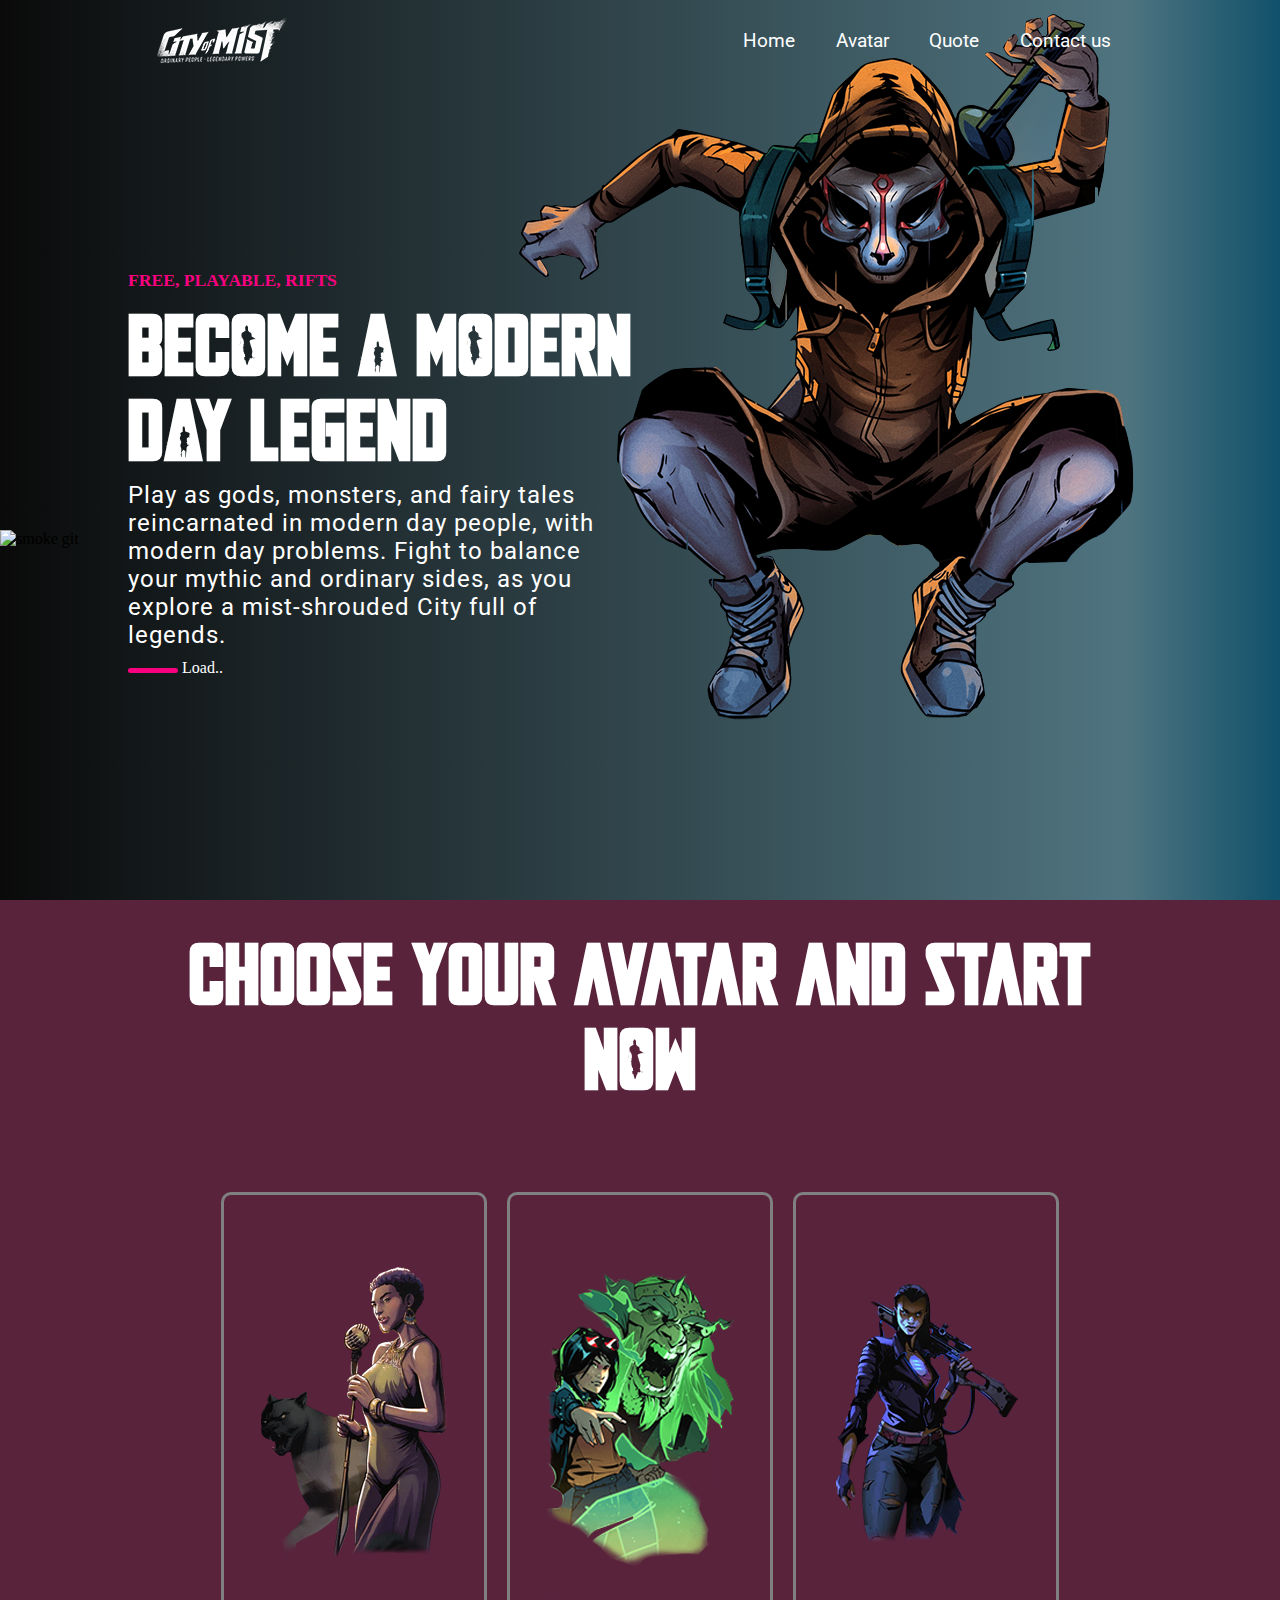
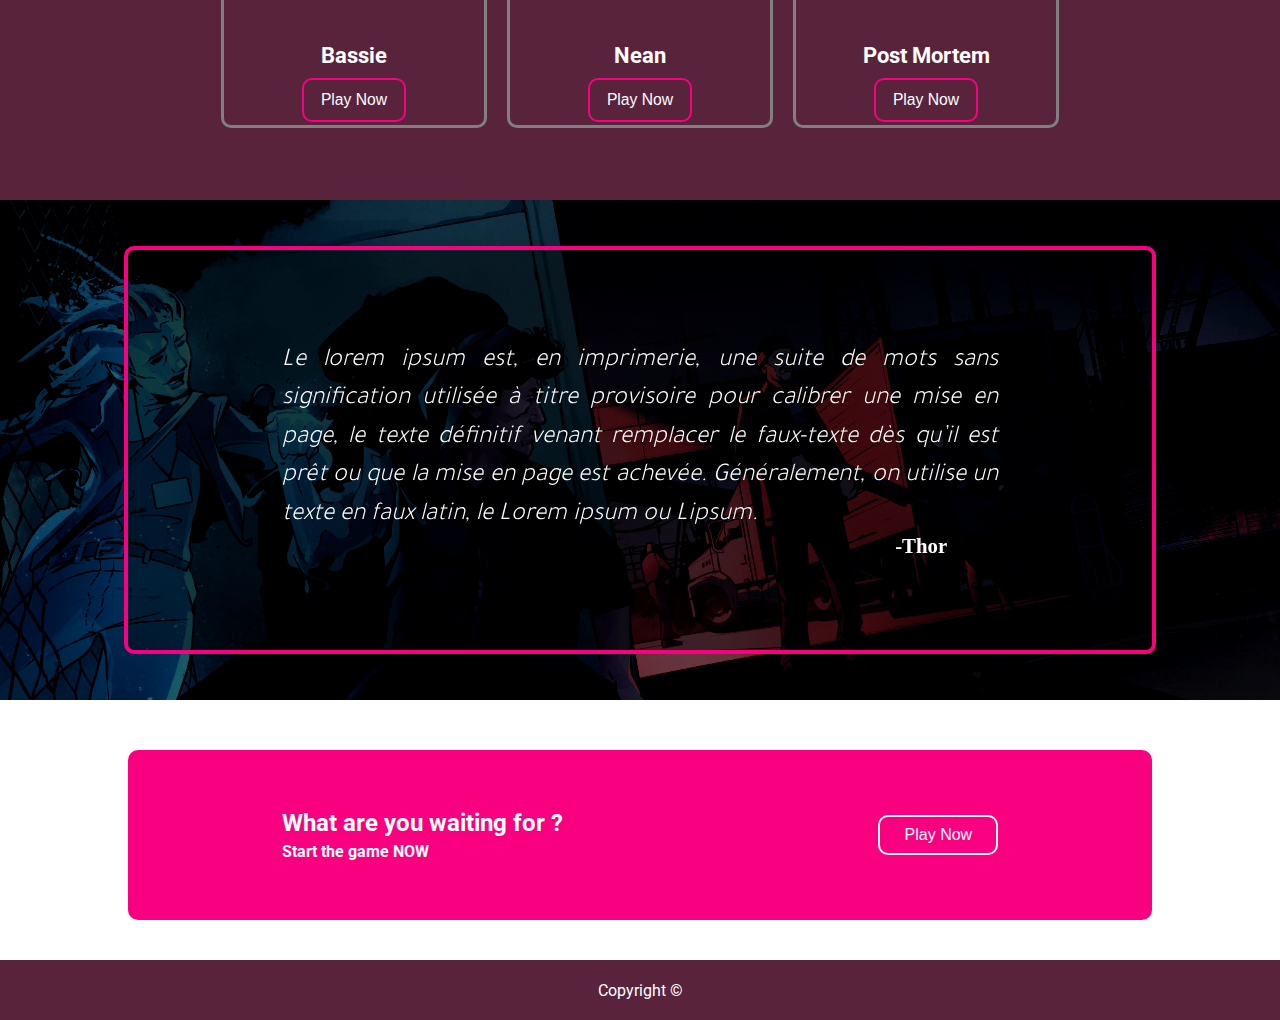
==== index.html @ 949369ff "First commit" ====
<!DOCTYPE html>
<html lang="en">
<head>
    <meta charset="UTF-8">
    <meta http-equiv="X-UA-Compatible" content="IE=edge">
    <meta name="viewport" content="width=device-width, initial-scale=1.0">
    <link rel="preconnect" href="https://fonts.googleapis.com">
    <link rel="preconnect" href="https://fonts.gstatic.com" crossorigin>
    <link href="https://fonts.googleapis.com/css2?family=Roboto:ital,wght@0,500;0,700;0,900;1,400;1,500;1,900&family=Tajawal:wght@200&display=swap" rel="stylesheet">
    <link rel="stylesheet" href="./css/style.css">
    <title> City of the mist </title>
</head>
<body>
    <div class="header-container">
        <nav id="navbar"> <!-- NAV -->
            <div class="navbar-container">
                <div class="logo"> 
                    <a href="./index.html">
                        <img src="./images/logo.png">
                    </a>
                   
                </div>
                <div class="nav-items">
                    <div class="nav-item">
                        <a href="./index.html"> Home </a>  
                    </div>
                    <div class="nav-item">
                        <a href="#avatar"> Avatar </a>
                    </div>
                    <div class="nav-item">
                        <a href="#quote"> Quote </a>
                    </div>
                    <div class="nav-item"> 
                        <a href="./pages/contact.html"> Contact us </a>
                    </div>
                </div>
            </div>
        </nav>
        <div class="slider-container">  <!-- slide -->
            <div class="slider-content">
                <div class="text-container"> 
                    <div class="title">
                        <div>
                            <h4> FREE, PLAYABLE, RIFTS </h4>
                        </div>
                        <div>
                            <h1> BECOME A MODERN DAY LEGEND </h1>
                        </div>
                    </div>
                    <div class="slide-paragraph"> 
                         Play as gods, monsters, and fairy tales reincarnated in modern
                         day people, with modern day problems. Fight to balance your mythic 
                         and ordinary sides, as you explore a mist-shrouded City full of legends.
                   </div>
                   <div class="loading-animation">
                    Load..
                   </div>
                </div>
                <div class="img-slide">
                    <div class="img-slide-container">
                        <img 
                           class="kitsune-img"
                           src="./images/kitsune-img.png"
                           alt="kitsun img"
                        >
                    </div>
                </div>
            </div>
        </div>
        <div class="gif-smoke">
            <img 
            class="smoke-img"
            src="./images/gif (1).gif"
            alt="smoke git"
         >
        </div>
    </div>
     
    <div class="card-container" id="avatar">  <!-- card section -->
        <div class="card-container-title"> 
            <h1> Choose your avatar and start NOW </h1>
        </div>
        <div class="card-content">
            <div class="card-item"> <!-- First card -->
                <div class="card-img">
                    <div>
                        <img 
                          class="avatar-img"
                          src ="./images/bassie-avatar.png"
                          alt="Bassie avatar"
                        >
                    </div>
                </div>
                <div class="inner-card">
                    <div class="avatar-name">
                        <a href="./pages/bassie_avatar.html">
                            <h4> Bassie </h4>
                        </a>
                    </div>
                    <div class="button-container">
                        <a href="https://cityofmist.co/pages/how-to-play-videos">
                            <button> Play Now </button> 
                        </a>
                        
                    </div>
                </div>
            </div>
            <div class="card-item"> <!-- Second card -->
                <div class="card-img">
                    <div>
                        <img 
                          class="avatar-img"
                          src ="./images/nean-avatar.png"
                          alt="Nean avatar"
                        >
                    </div>
                </div>
                <div class="inner-card">
                    <div class="avatar-name">
                        <a href="./pages/nean_avatar.html">
                            <h4> Nean </h4>
                        </a>
                    </div>
                    <div class="button-container">
                        <a href="https://cityofmist.co/pages/how-to-play-videos">
                            <button> Play Now </button>
                        </a>
                    </div>
                </div>
            </div>
            <div class="card-item"> <!-- Third card -->
                <div class="card-img">
                    <div>
                        <img 
                          class="avatar-img"
                          src ="./images/post-mortem-avatar.png"
                          alt="Post mortem avatar"
                        >
                    </div>
                </div>
                <div class="inner-card">
                    <div class="avatar-name">
                        <a href="./pages/mortem_avatar.html">
                            <h4> Post Mortem </h4>
                        </a>
                    </div>
                    <div class="button-container">
                        <a href="https://cityofmist.co/pages/how-to-play-videos">
                            <button> Play Now </button>
                        </a>
                    </div>
                </div>
            </div>
        </div>
    </div>

    <div class="quote-container" id="quote"> <!-- Quote section -->
        <div class="quote-content">
            <div class="quote">
                Le lorem ipsum est, en imprimerie, une suite de mots sans signification utilisée à 
                titre provisoire pour calibrer une mise en page, le texte définitif venant remplacer 
                le faux-texte dès qu’il est prêt ou que la mise en page est achevée. Généralement, on 
                utilise un texte en faux latin, le Lorem ipsum ou Lipsum.
            </div>
            <div class="quote-signature">
                <div> -Thor </div>
            </div>
        </div>
        <div class="bg-section">
            <img 
               src="./images/city-mist-bg.jpeg"
               alt="city of mist"
            >
        </div>
    </div>

    <div class="play-section"> <!-- play section -->
        <div class="play-section-container">
            <div class="play-section-content">
                <div class="play-section-text">
                    <h2> What are you waiting for ? </h2>
                    <h4> Start the game NOW </h4>
                </div>
                <div class="play-button">
                    <a href="https://cityofmist.co/pages/how-to-play-videos">
                        <button> Play Now </button>
                    </a>
                </div>
            </div>
        </div>
    </div>

    <footer>
        <div class="footer-content">
            Copyright ©
        </div>

    </footer>
</body>
</html>
---- css/style.css ----
* {
    margin: 0;
    padding: 0;
}

/* ** FONT MANNDALORE DECLARATION ** */
@font-face {
  font-family: "mandalore";
  src: url("../fonts/mandalore/mandalore.ttf") format("truetype");
}

/* ****** HEADER SECTION ***** */
.header-container, 
.card-container
{
    border: 1px hidden black;
    height: 100vh;
    width: 100%;
    position: relative;
    background: rgb(10,10,10);
    background: linear-gradient(90deg, rgba(10,10,10,1) 0%, rgba(79,116,128,1) 88%, rgba(17,81,107,1) 100%);
}

/*  NAV SECTION */
#navbar {
    border: 1px hidden red;
    height: 80px;
    width: 100%;
    display: flex;
    align-items: center;
    justify-content: center;
    position: absolute;
    top: 0;
    right: 0;
    left: 0;
    z-index: 10;

}

.navbar-container, 
.slider-content,
.card-content
{
    border: 1px hidden blue;
    height: 100%;
    width: 80%;
    display: flex;
    align-items: center;
    justify-content: space-between;
}

.logo {
    border: 1px hidden orange;
    height: 100%;
    width: 190px;
}

.logo img {
  height: 100%;
  width: 100%;
  object-fit: cover;
}

.nav-items {
  border: 1px hidden green;
  height: 100%;
  width: 450px;
  display: flex;
  align-items: center;
  justify-content: space-evenly;
}

.nav-item {
    font-size: 1.2em;
    color: white;
    cursor: pointer;
    font-family: 'Roboto', sans-serif;
}

.nav-item a{
    text-decoration: none;
    color: white;
}

/* *** SLIDE SECTION *** */
.slider-container {
    border: 1px hidden violet;
    height: 100%;
    width: 100%;
    display: flex;
    align-items: flex-end;
    justify-content: center;
}

.text-container {
    border: 1px hidden red;
    height: 100%;
    width: 60%;
    position: relative;
}

.img-slide {
    border: 1px hidden green; 
    height: 100%;
    width: 40%;
    display: flex;
    align-items: center;
    justify-content: center;
}

.title {
    margin-top: 270px;
}

.title h1 {
    font-size: 5.3em;
    letter-spacing: 1px;
    margin-top: 10px;
    color: white;
    font-family: mandalore;
    width: 90%;
}

.title h4 {
    font-size: 1.1em;
    color: #F80080;
    text-shadow: 0 0 5px 5px red;
}

.slide-paragraph {
    margin-top: 10px;
    font-size: 1.48em;
    width: 77%;
    letter-spacing: 1px;
    color: white;
    font-family: 'Roboto', sans-serif;
}

@keyframes loading {
    0% {  
        width: 150px;
       }
    25% {  
        width: 250px;
        }
    50% { 
        width: 350px;
        }
    100% {  
        width: 450px;
         }
}

@keyframes entry {
    0% {  
        top: -600px;
      }
    100%  {  
        top: 0px;
    }
}

.img-slide-container {
  border: 1px hidden white;
  height: 100%;
  width: 100%;
  position: relative;
}

.img-slide-container .kitsune-img {
  position: absolute;
  width: 730px;
  right: -70px;
  animation-name:  entry;
  animation-duration: 2s;
  animation-delay: 1s;
  transition: all ease-in-out;
}

.gif-smoke {
  border: 1px hidden black;
  height: 370px;
  width: 100%;
  position: absolute;
  bottom: 0;
  right: 0;
  left: 0;
}

.gif-smoke img {
  width: 100%;
  height: 100%;
  object-fit: cover;
}

.loading-animation {
  color: white;
  border: 1px hidden white;
  width: 90%;
  margin-top: 10px;
}

.loading-animation::before {
  content: " ";
  border: 1px hidden black;
  width: 50px;
  height: 5px;
  border-radius: 10px;
  display: inline-block;
  animation-name: loading;
  animation-delay: 1s;
  animation-duration: 5s;
  animation-iteration-count: infinite;
  transition: all ease-in-out;
  background-color: #F80080;
  box-shadow: 6px -5px 100px -22px #F80080;
}

/* *** CARD SECTION *** */
.card-container {
  background: #59233C;
  display: flex;
  align-items: center;
  justify-content: center;
  flex-direction: column;
}

.card-item {
  border: 3px solid gray;
  height: 530px;
  width: 260px;
  display: flex;
  align-items: center;
  justify-content: center;
  flex-direction: column;
  border-radius: 10px;
  margin: 10px;
}

.card-item:hover {
  border: 3px solid #F80080;
  box-shadow: 6px -5px 100px -22px #F80080;
}

.card-content {
  margin-top: 20px;
  justify-content: center;
}

.card-container-title {
  margin-top: 30px;
  width: 80%;
}

.card-container-title h1 {
  font-size: 5.3em;
  letter-spacing: 1px;
  color: white;
  font-family: mandalore;
  text-align: center;
}

.card-img  {
  border: 1px hidden red;
  height: 100%;
  width: 100%;
  display: flex;
  align-items: center;
  justify-content: center;
}

.avatar-img {
  height: 100%;
  width: 100%;
  object-fit: cover;
}

.inner-card {
  border: 1px hidden orange;
  height: auto;
  width: 100%;
  display: flex;
  align-items: center;
  justify-content: center;
  flex-direction: column;
}

.avatar-name a {
  text-decoration: none;
}

.avatar-name h4 {
  color: white;
  font-size: 1.4em;
  font-family: 'Roboto', sans-serif;
}

.button-container {
  border: 2px solid #F80080;
  height: auto;
  width: auto;
  margin-top: 10px;
  margin-bottom: 10px;
  border-radius: 10px;
}

.button-container:hover {
  background-color: #F80080;
  transition: 1s;
} 

.inner-card button {
  width: 100px;
  height: 40px;
  font-size: 0.98em;
  border-radius: 10px;
  background-color: transparent;
  border: none;
  color: white;
}

/** **** QUOTE SECTION **** **/
.quote-container {
  border: 1px hidden black;
  height: 500px;
  width: 100%;
  display: flex;
  align-items: center;
  justify-content: center;
  position: relative;
}

.quote-content {
  border: 4px solid #F80080;
  height: 400px;
  width: 80%;
  display: flex;
  align-items: center;
  justify-content: center;
  flex-direction: column;
  position: relative;
  backdrop-filter: brightness(60%);
  border-radius: 10px;
}

.quote-content .quote {
  width: 70%;
  font-size: 1.6em;
  line-height: 1.5;
  border: 1px hidden orange;
  font-weight: 300;
  text-align: justify;
  color: white;
  font-style: italic;
  font-family: 'Tajawal', sans-serif;
}

.quote-signature {
  border: 1px hidden pink;
  height: auto;
  width: 60%;
  display: flex;
  align-items: center;
  justify-content: flex-end;
  font-weight: 900;
  font-size: 1.3em;
  color: white;
}

.bg-section {
  border: 1px hidden orange;
  position: absolute;
  top: 0;
  bottom: 0;
  left: 0;
  right: 0;
  width: 100%;
  height: 100%;
  z-index: -1;
}

.bg-section img {
  width: 100%;
  height: 100%;
  object-fit: cover;
  filter: contrast(175%) brightness(40%);
}

/* *** call to action *** */
.play-section {
  border: 1px hidden orange;
  height: 170px;
  width: 100%;
  margin-top: 50px;
  display: flex;
  align-items: center;
  justify-content: center;
}

.play-section-container {
  border: 1px hidden green;
  height: 100%;
  width: 80%;
  display: flex;
  align-items: center;
  justify-content: center;
  border-radius: 10px;
  background-color: #F80080;
}

.play-section-content {
  border: 1px hidden red;
  height: 100%;
  width: 70%;
  display: flex;
  align-items: center;
  justify-content: space-between;
  color: white;
  font-family: 'Roboto', sans-serif;
}

.play-section-text h4 {
  margin-top : 5px;
}


.play-button button {
  border: 2px solid white;
  height: 40px;
  width: 120px;
  border-radius: 10px;
  background-color: transparent;
  font-size: 1em;
  color: white;
}

.play-button button:hover {
  color: black;
  background-color: white;
  transition: 1s;
} 

/* **** FOOTER **** */
footer {
  border: 1px hidden black;
  height: 60px;
  width: 100%;
  display: flex;
  align-items: center;
  justify-content: center;
  margin-top: 40px;
  background-color: #59233C;
}

.footer-content {
  border: 1px hidden pink;
  width: 100%;
  height: auto;
  text-align: center;
  color: white;
  font-family: 'Roboto', sans-serif;
}
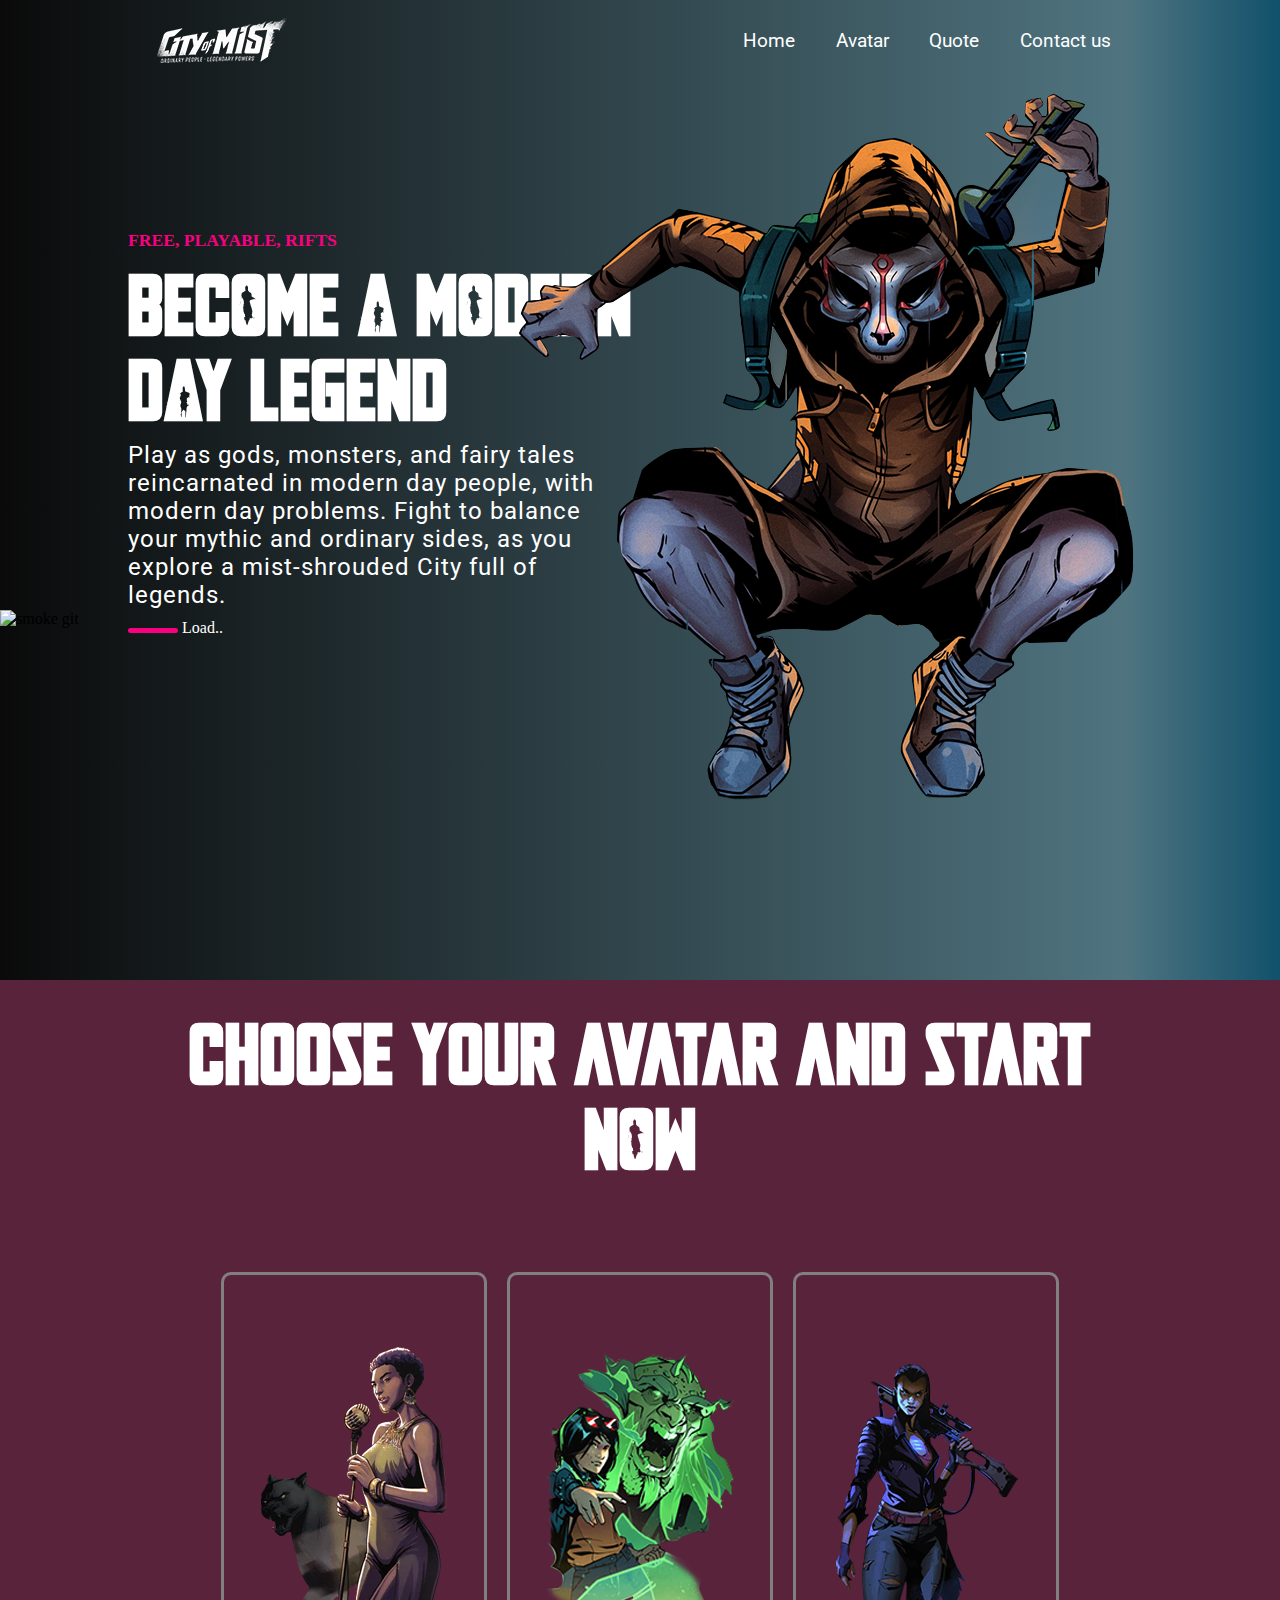
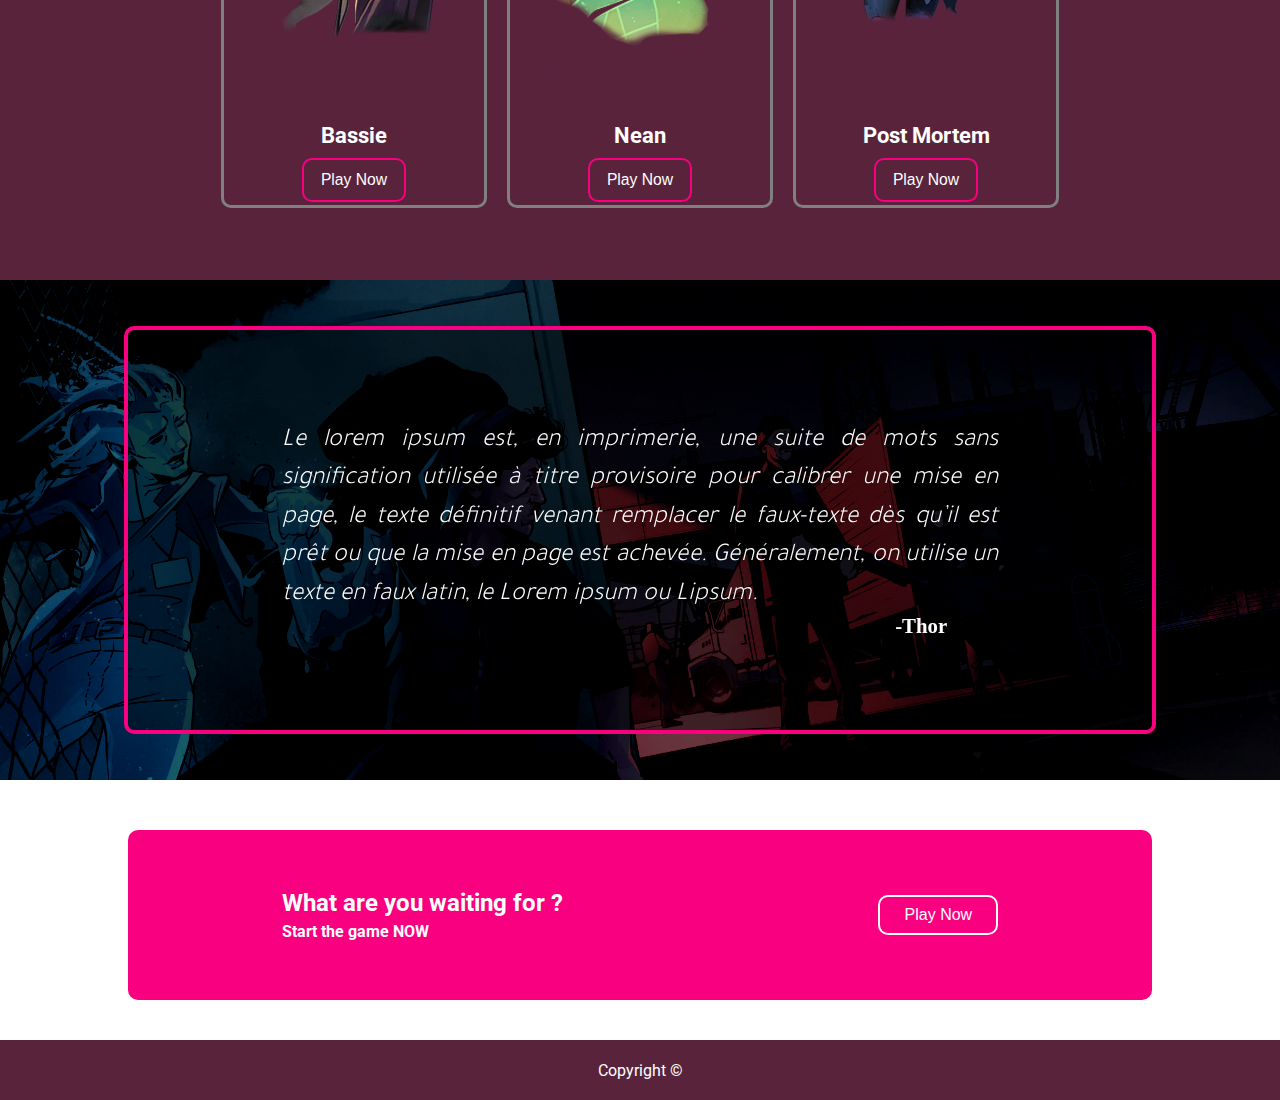
==== commit fbfbb090: "Correction" ====
--- a/index.html
+++ b/index.html
@@ -11,31 +11,32 @@
     <title> City of the mist </title>
 </head>
 <body>
+    <nav id="navbar"> <!-- NAV -->
+        <div class="navbar-container">
+            <div class="logo"> 
+                <a href="./index.html">
+                    <img src="./images/logo.png">
+                </a>
+               
+            </div>
+            <div class="nav-items">
+                <div class="nav-item">
+                    <a href="./index.html"> Home </a>  
+                </div>
+                <div class="nav-item">
+                    <a href="#avatar"> Avatar </a>
+                </div>
+                <div class="nav-item">
+                    <a href="#quote"> Quote </a>
+                </div>
+                <div class="nav-item"> 
+                    <a href="./pages/contact.html"> Contact us </a>
+                </div>
+            </div>
+        </div>
+    </nav>
+
     <div class="header-container">
-        <nav id="navbar"> <!-- NAV -->
-            <div class="navbar-container">
-                <div class="logo"> 
-                    <a href="./index.html">
-                        <img src="./images/logo.png">
-                    </a>
-                   
-                </div>
-                <div class="nav-items">
-                    <div class="nav-item">
-                        <a href="./index.html"> Home </a>  
-                    </div>
-                    <div class="nav-item">
-                        <a href="#avatar"> Avatar </a>
-                    </div>
-                    <div class="nav-item">
-                        <a href="#quote"> Quote </a>
-                    </div>
-                    <div class="nav-item"> 
-                        <a href="./pages/contact.html"> Contact us </a>
-                    </div>
-                </div>
-            </div>
-        </nav>
         <div class="slider-container">  <!-- slide -->
             <div class="slider-content">
                 <div class="text-container"> 
--- a/css/style.css
+++ b/css/style.css
@@ -29,11 +29,9 @@
     display: flex;
     align-items: center;
     justify-content: center;
-    position: absolute;
-    top: 0;
-    right: 0;
-    left: 0;
     z-index: 10;
+    background: rgb(10,10,10);
+    background: linear-gradient(90deg, rgba(10,10,10,1) 0%, rgba(79,116,128,1) 88%, rgba(17,81,107,1) 100%);
 
 }
 
@@ -109,7 +107,7 @@
 }
 
 .title {
-    margin-top: 270px;
+    margin-top: 150px;
 }
 
 .title h1 {
